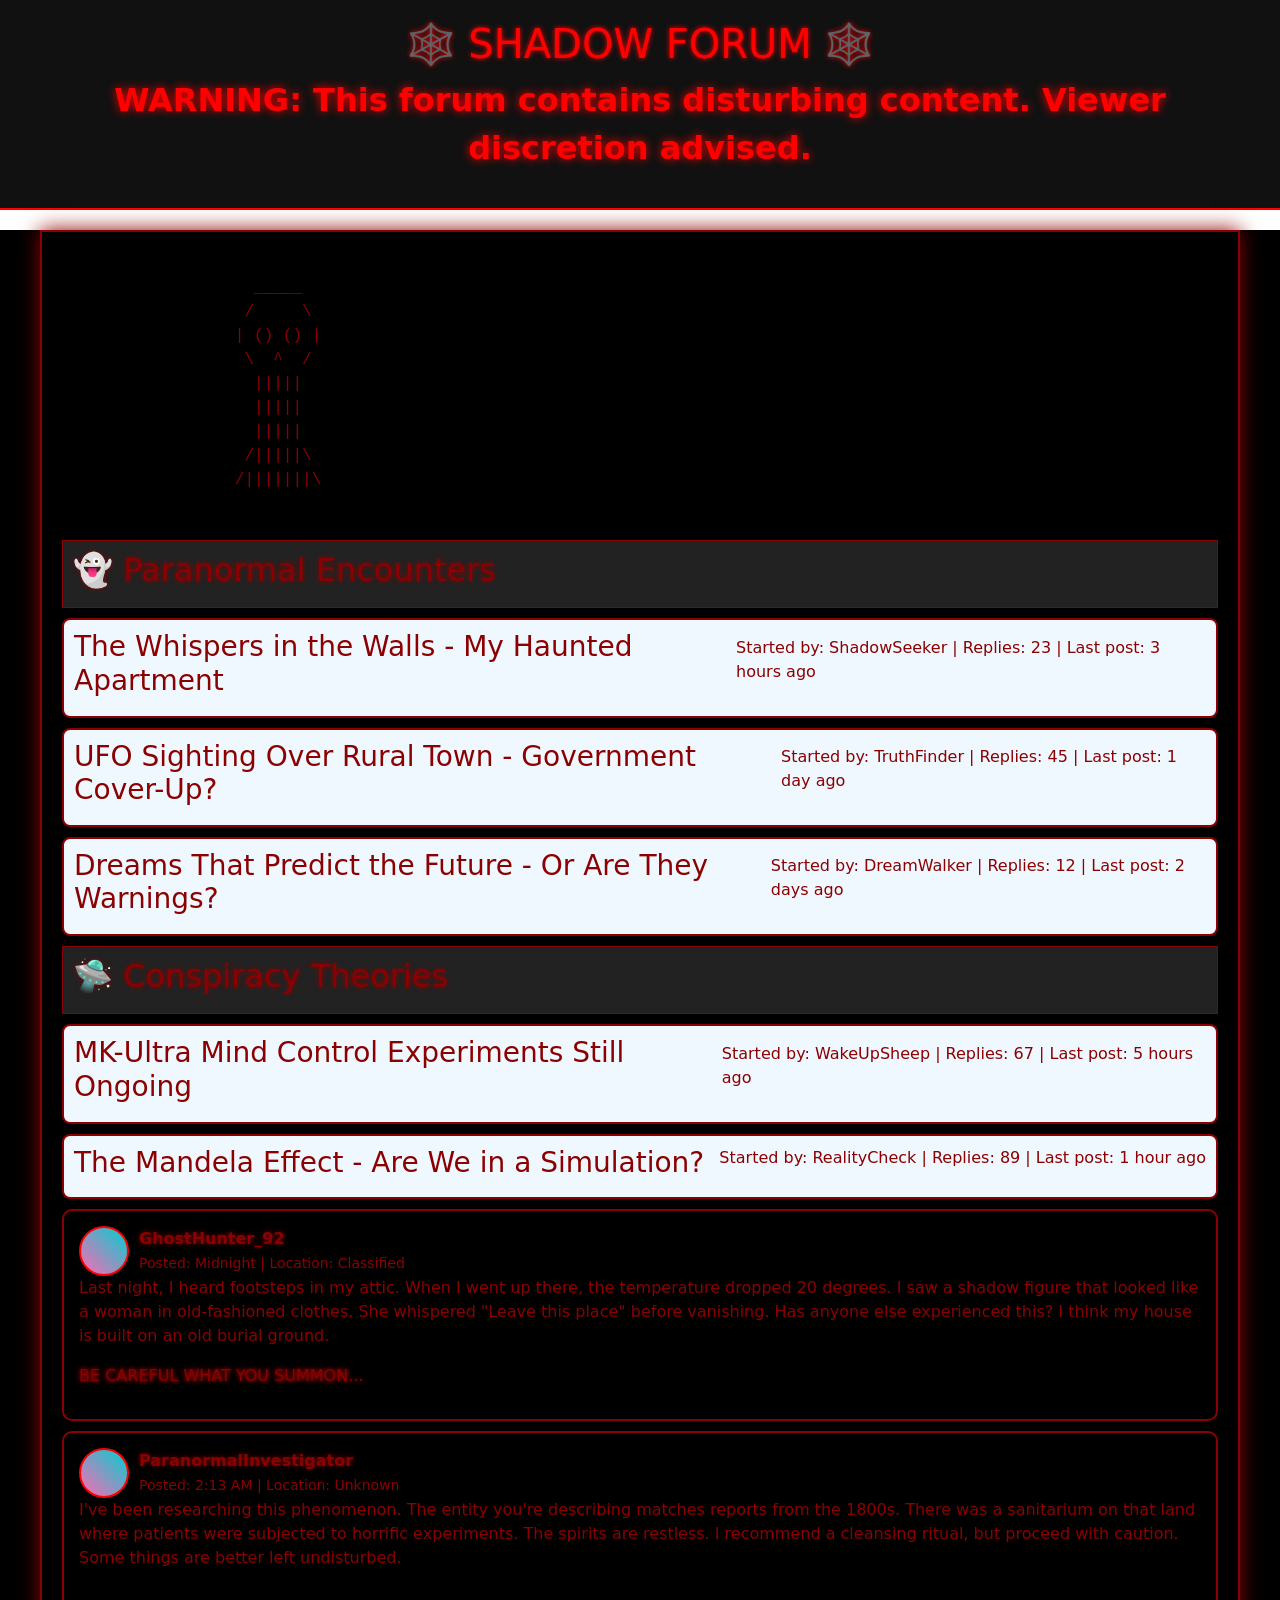
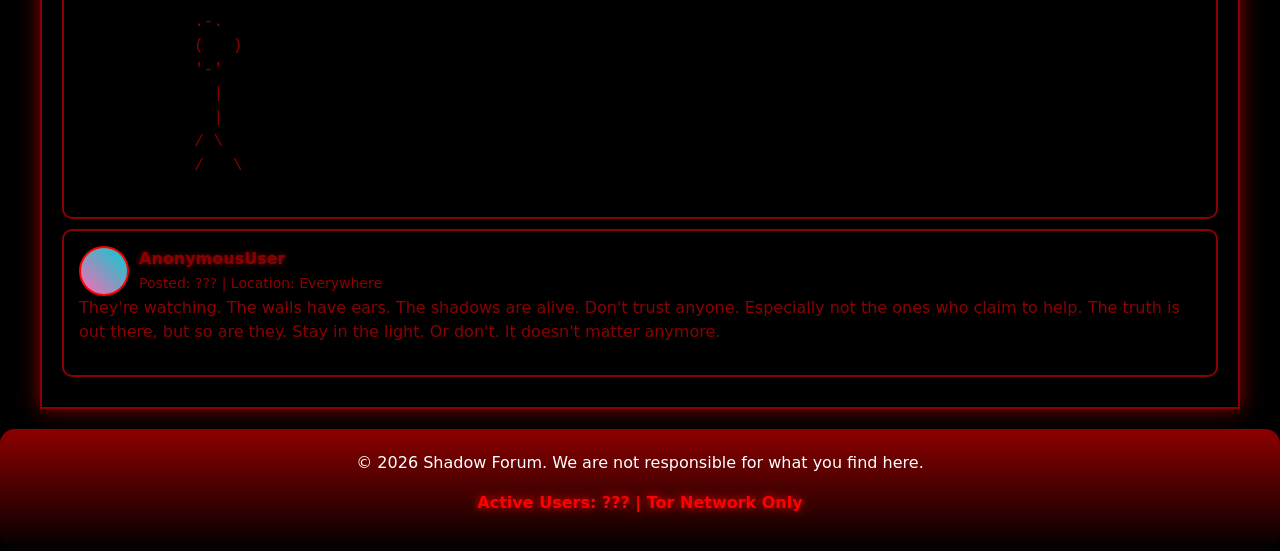
==== index.html @ 94c5f19f "Base" ====
<!doctype html>
<html lang="en">
  <head>
    <meta charset="utf-8">
    <meta name="viewport" content="width=device-width, initial-scale=1">
    <title>Shadow Forum - Where the Truth Hides</title>
    <link rel="stylesheet" href="css/styles.css">
    <link href="https://cdn.jsdelivr.net/npm/bootstrap@5.3.8/dist/css/bootstrap.min.css" rel="stylesheet" integrity="sha384-sRIl4kxILFvY47J16cr9ZwB07vP4J8+LH7qKQnuqkuIAvNWLzeN8tE5YBujZqJLB" crossorigin="anonymous">
  </head>
<body>
    <div class="header">
      <h1 class="red-glow">🕸️ SHADOW FORUM 🕸️</h1>
      <p class="warning">WARNING: This forum contains disturbing content. Viewer discretion advised.</p>
    </div>

    <div id="main">
    <div class="forum-container dark-theme">
      <div class="ascii-art">
                    _____
                   /     \
                  | () () |
                   \  ^  /
                    |||||
                    |||||
                    |||||
                   /|||||\
                  /|||||||\

      </div>

      <div class="category">
        <h2>👻 Paranormal Encounters</h2>
      </div>

      <div class="thread">
        <h3>The Whispers in the Walls - My Haunted Apartment</h3>
        <p>Started by: ShadowSeeker | Replies: 23 | Last post: 3 hours ago</p>
      </div>

      <div class="thread">
        <h3>UFO Sighting Over Rural Town - Government Cover-Up?</h3>
        <p>Started by: TruthFinder | Replies: 45 | Last post: 1 day ago</p>
      </div>

      <div class="thread">
        <h3>Dreams That Predict the Future - Or Are They Warnings?</h3>
        <p>Started by: DreamWalker | Replies: 12 | Last post: 2 days ago</p>
      </div>

      <div class="category">
        <h2>🛸 Conspiracy Theories</h2>
      </div>

      <div class="thread">
        <h3>MK-Ultra Mind Control Experiments Still Ongoing</h3>
        <p>Started by: WakeUpSheep | Replies: 67 | Last post: 5 hours ago</p>
      </div>

      <div class="thread">
        <h3>The Mandela Effect - Are We in a Simulation?</h3>
        <p>Started by: RealityCheck | Replies: 89 | Last post: 1 hour ago</p>
      </div>

      <!-- Sample Paranormal Post -->
      <div class="post">
        <div style="display: flex; align-items: center;">
          <div class="avatar"></div>
          <div>
            <strong class="glow">GhostHunter_92</strong><br>
            <small>Posted: Midnight | Location: Classified</small>
          </div>
        </div>
        <p>Last night, I heard footsteps in my attic. When I went up there, the temperature dropped 20 degrees. I saw a shadow figure that looked like a woman in old-fashioned clothes. She whispered "Leave this place" before vanishing. Has anyone else experienced this? I think my house is built on an old burial ground.</p>
        <p class="red-glow">BE CAREFUL WHAT YOU SUMMON...</p>
      </div>

      <div class="post">
        <div style="display: flex; align-items: center;">
          <div class="avatar"></div>
          <div>
            <strong class="glow">ParanormalInvestigator</strong><br>
            <small>Posted: 2:13 AM | Location: Unknown</small>
          </div>
        </div>
        <p>I've been researching this phenomenon. The entity you're describing matches reports from the 1800s. There was a sanitarium on that land where patients were subjected to horrific experiments. The spirits are restless. I recommend a cleansing ritual, but proceed with caution. Some things are better left undisturbed.</p>
        <div class="ascii-art">
            .-.
            (   )
            '-'
              |
              |
            / \
            /   \
        </div>
      </div>

      <div class="post">
        <div style="display: flex; align-items: center;">
          <div class="avatar"></div>
          <div>
            <strong class="glow">AnonymousUser</strong><br>
            <small>Posted: ??? | Location: Everywhere</small>
          </div>
        </div>
        <p>They're watching. The walls have ears. The shadows are alive. Don't trust anyone. Especially not the ones who claim to help. The truth is out there, but so are they. Stay in the light. Or don't. It doesn't matter anymore.</p>
      </div>
    </div>

    <div class="footer">
      <p>© 2026 Shadow Forum. We are not responsible for what you find here.</p>
      <p class="warning">Active Users: ??? | Tor Network Only</p>
    </div>
    </div>








    
    <script src="https://cdn.jsdelivr.net/npm/bootstrap@5.3.8/dist/js/bootstrap.bundle.min.js" integrity="sha384-FKyoEForCGlyvwx9Hj09JcYn3nv7wiPVlz7YYwJrWVcXK/BmnVDxM+D2scQbITxI" crossorigin="anonymous"></script>
    <script src="https://cdn.jsdelivr.net/npm/@popperjs/core@2.11.8/dist/umd/popper.min.js" integrity="sha384-I7E8VVD/ismYTF4hNIPjVp/Zjvgyol6VFvRkX/vR+Vc4jQkC+hVqc2pM8ODewa9r" crossorigin="anonymous"></script>
    <script src="https://cdn.jsdelivr.net/npm/bootstrap@5.3.8/dist/js/bootstrap.min.js" integrity="sha384-G/EV+4j2dNv+tEPo3++6LCgdCROaejBqfUeNjuKAiuXbjrxilcCdDz6ZAVfHWe1Y" crossorigin="anonymous"></script>
  </body>
</html>
---- css/styles.css ----
.darkRedGradient {
    background: linear-gradient(to top, #8B0000 0%, #DC143C 100%);
}

/* Dark Web Paranormal Styles */
body {
    font-family: 'Courier New', monospace;
    background: #000;
    color: #8B0000;
    margin: 0;
    padding: 0;
    line-height: 1.5;
}

.header {
    background: #111;
    color: #ff0000;
    text-align: center;
    padding: 20px;
    font-size: 2em;
    text-shadow: 0 0 10px #ff0000;
    border-bottom: 2px solid #ff0000;
}


#main {
    background: #000000;;
}

.forum-container {
    max-width: 1200px;
    margin: 20px auto;
    background: #000000;
    border: 2px solid #8B0000;
    padding: 20px;
    box-shadow: 0 0 20px #8B0000;
}

.category {
    background: #222;
    color: #8B0000;
    padding: 10px;
    margin-bottom: 10px;
    border: 1px solid #8B0000;
    text-shadow: 0 0 5px #8B0000;
}

.thread {
    background: #000;
    border: 1px solid #8B0000;
    margin-bottom: 10px;
    padding: 10px;
    color: #8B0000;
}

.thread:hover {
    background: #111;
    box-shadow: 0 0 10px #8B0000;
}

.post {
    background: #000;
    border: 1px solid #ff0000;
    margin-bottom: 10px;
    padding: 15px;
    color: #8B0000;
}

.avatar {
    width: 50px;
    height: 50px;
    background: #333;
    border: 2px solid #ff0000;
    margin-right: 10px;
}

.glow {
    text-shadow: 0 0 5px #8B0000;
}

.red-glow {
    text-shadow: 0 0 5px #ff0000;
}

.footer {
    text-align: center;
    padding: 20px;
    background: #111;
    color: #8B0000;
    margin-top: 20px;
    border-top: 2px solid #8B0000;
}

.warning {
    color: #ff0000;
    font-weight: bold;
    text-shadow: 0 0 10px #ff0000;
}

.ascii-art {
    font-family: monospace;
    white-space: pre;
    color: #8B0000;
}

.thread {
    background: #f0f8ff;
    border: 2px solid #8B0000;
    margin-bottom: 10px;
    padding: 10px;
    border-radius: 8px;
    display: flex;
    justify-content: space-between;
    align-items: center;
}

.thread:hover {
    background: #e6e6fa;
    transform: scale(1.02);
    transition: all 0.3s;
}

.post {
    background: #000;
    border: 2px solid #8B0000;
    margin-bottom: 10px;
    padding: 15px;
    border-radius: 10px;
}

.avatar {
    width: 50px;
    height: 50px;
    background: linear-gradient(45deg, #ff69b4, #00ced1);
    border-radius: 50%;
    margin-right: 10px;
}

.blink {
    animation: blink 1s infinite;
}

@keyframes blink {
    0%, 50% { opacity: 1; }
    51%, 100% { opacity: 0; }
}

.neon-text {
    color: #8B0000;
    text-shadow: 0 0 5px #8B0000, 0 0 10px #8B0000, 0 0 15px #8B0000;
}

.footer {
    text-align: center;
    padding: 20px;
    background: linear-gradient(to top, #000000, #8B0000);
    color: #fff;
    margin-top: 20px;
    border-radius: 15px;
}
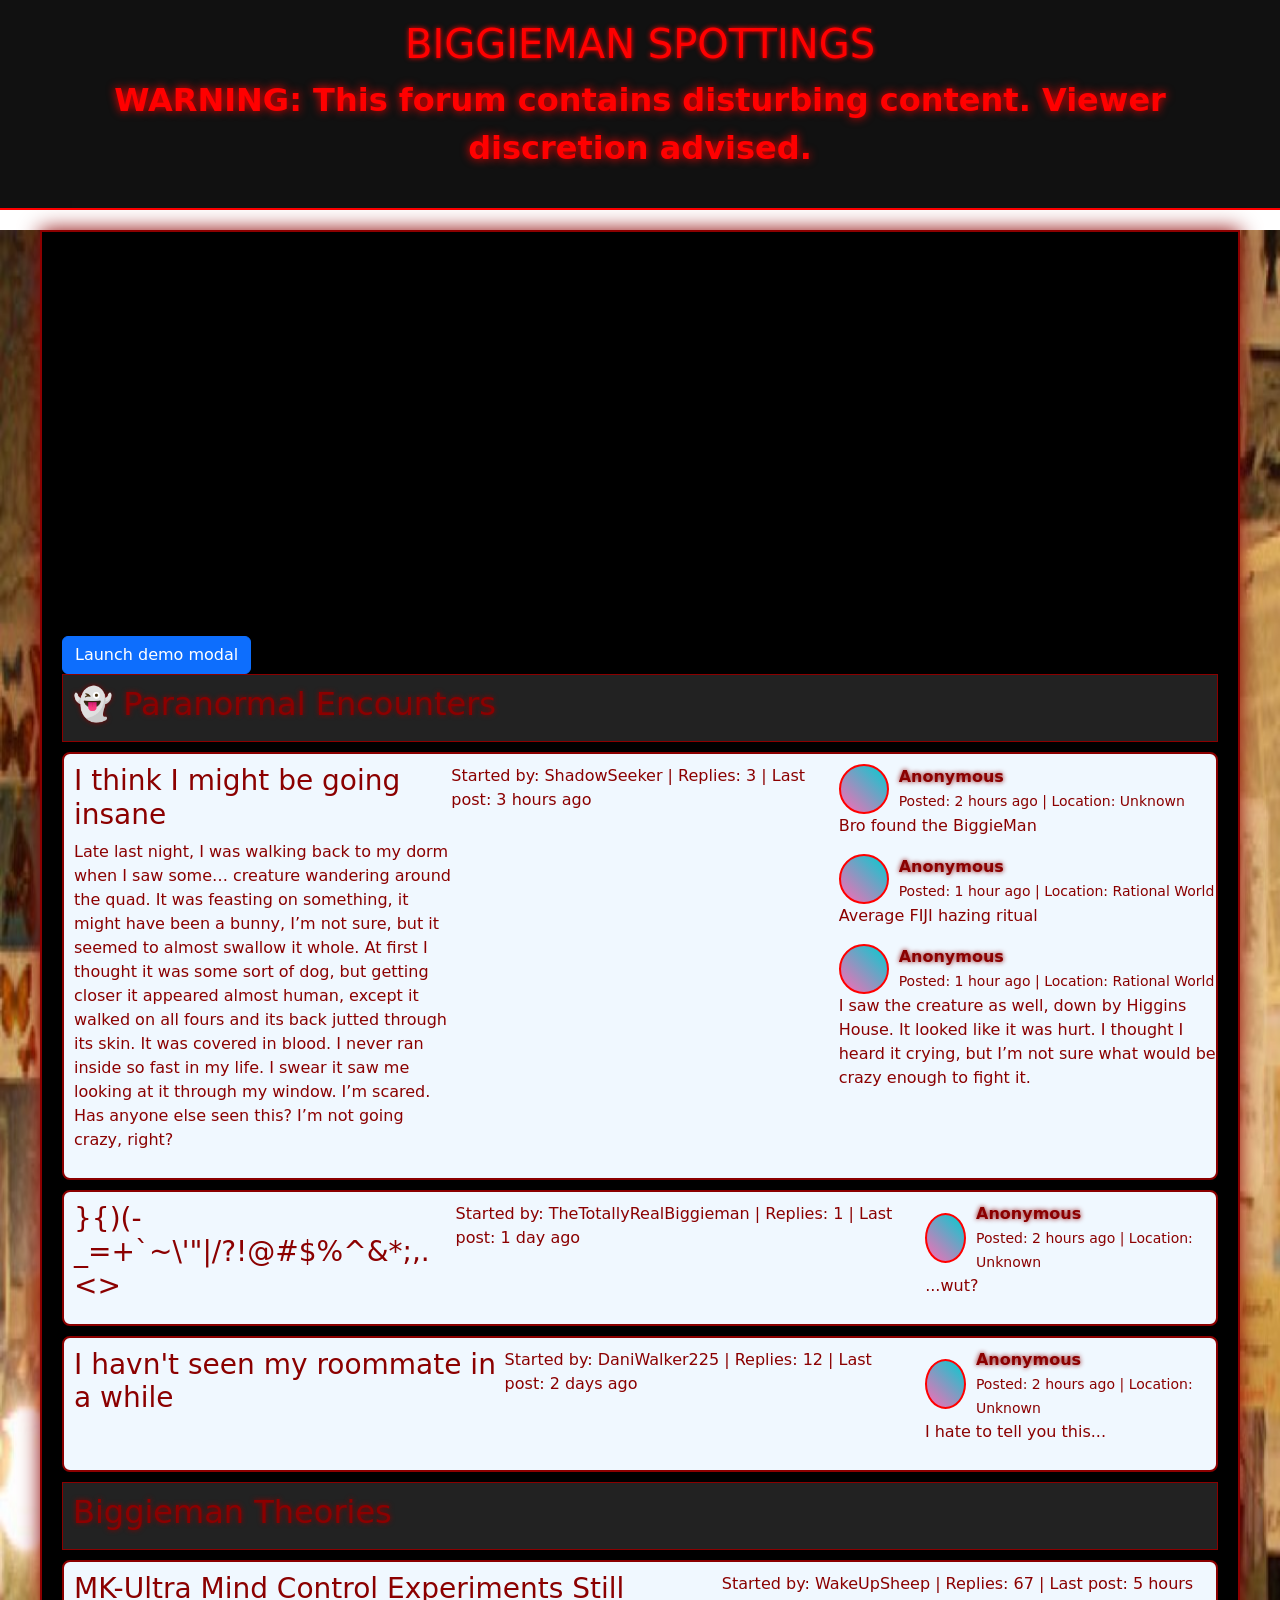
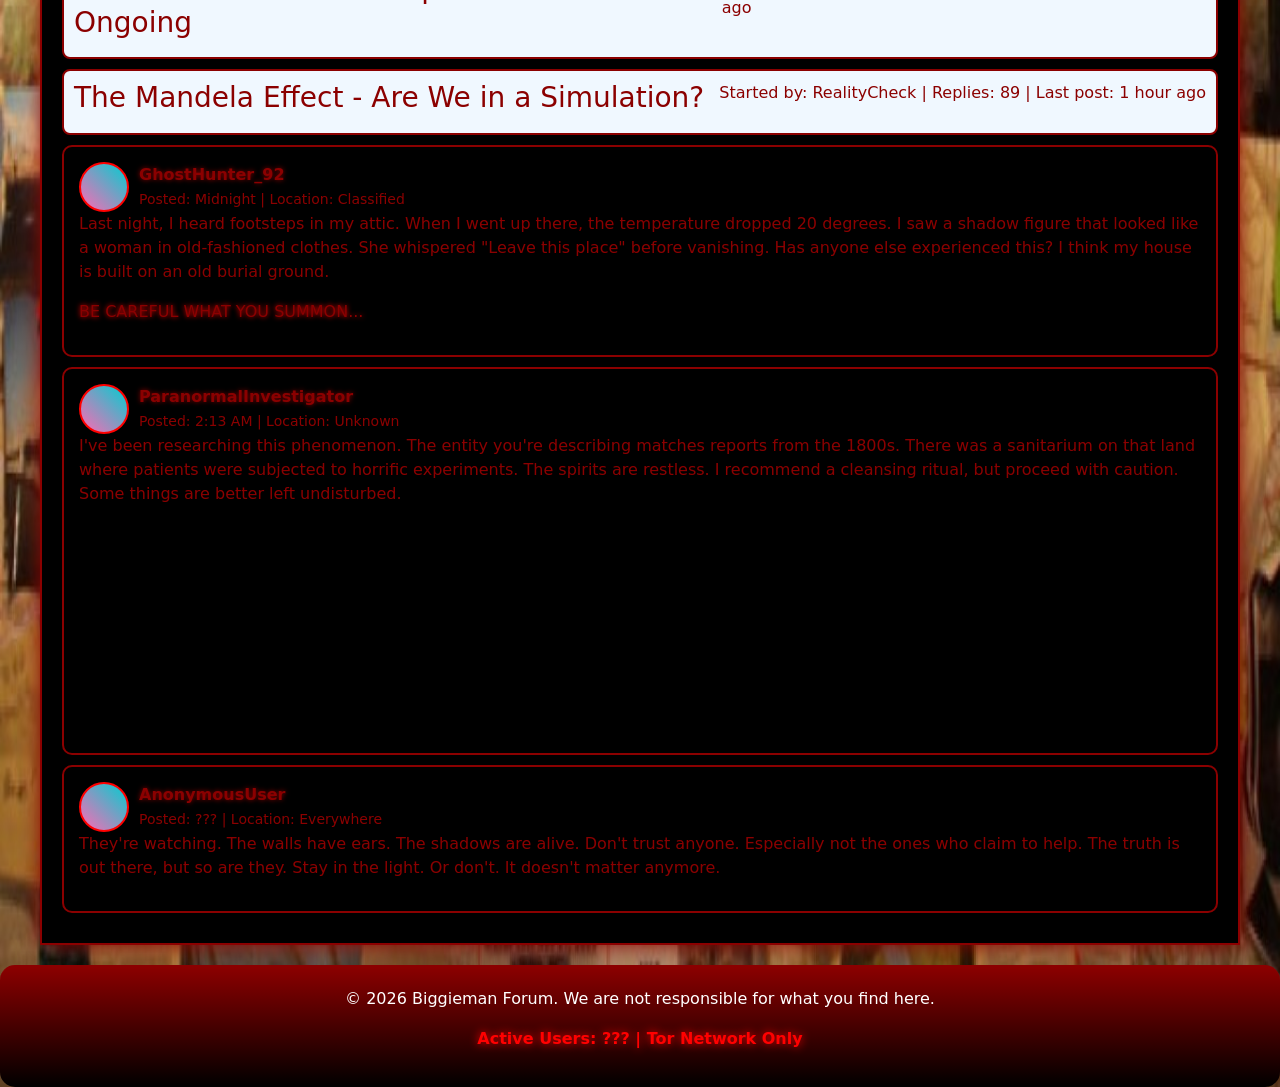
==== commit 43278eee: "Day 2" ====
--- a/index.html
+++ b/index.html
@@ -9,110 +9,202 @@
   </head>
 <body>
     <div class="header">
-      <h1 class="red-glow">🕸️ SHADOW FORUM 🕸️</h1>
+      <h1 class="red-glow">BIGGIEMAN SPOTTINGS</h1>
       <p class="warning">WARNING: This forum contains disturbing content. Viewer discretion advised.</p>
     </div>
 
     <div id="main">
-    <div class="forum-container dark-theme">
-      <div class="ascii-art">
-                    _____
-                   /     \
-                  | () () |
-                   \  ^  /
-                    |||||
-                    |||||
-                    |||||
-                   /|||||\
-                  /|||||||\
-
+      <div class="forum-container dark-theme">
+        <div class="ascii-art">
+                                              _
+                                   .-.  .--''` )
+                                _ |  |/`   .-'`
+                               ( `\      /`
+                               _)   _.  -'._
+                             /`  .'     .-.-;
+                             `).'      /  \  \
+                            (`,        \_o/_o/__
+                             /           .-''`  ``'-.
+                             {         /` ,___.--''`
+                             {   ;     '-. \ \
+                             {   |'-....-`'.\_\
+                              \   \          `"`
+
+        </div>
+
+        <button type="button" class="btn btn-primary" data-bs-toggle="modal" data-bs-target="#exampleModal">
+          Launch demo modal
+        </button>
+
+        <div class="category">
+          <h2>👻 Paranormal Encounters</h2>
+        </div>
+
+        <div class="thread">
+          <div class="col-4">
+            <h3>I think I might be going insane</h3>
+            <p> Late last night, I was walking back to my dorm when I saw some… creature wandering around the quad. It was feasting on something, it might have been a bunny, I’m not sure, but it seemed to almost swallow it whole. At first I thought it was some sort of dog, but getting closer it appeared almost human, except it walked on all fours and its back jutted through its skin. It was covered in blood. I never ran inside so fast in my life. I swear it saw me looking at it through my window. I’m scared. Has anyone else seen this? I’m not going crazy, right?</p>
+          </div>
+          
+          <div class="col-4 ">
+            <p>Started by: ShadowSeeker | Replies: 3 | Last post: 3 hours ago</p>
+          </div>
+
+          <div class="replies col-4">
+            <div class="reply">
+              <div style="display: flex; align-items: center;">
+                <div class="avatar"></div>
+                <div>
+                  <strong class="glow">Anonymous</strong><br>
+                  <small>Posted: 2 hours ago | Location: Unknown</small>
+                </div>
+              </div>
+              <p>Bro found the BiggieMan</p>
+            </div>
+
+            <div class="reply">
+              <div style="display: flex; align-items: center;">
+                <div class="avatar"></div>
+                <div>
+                  <strong class="glow">Anonymous</strong><br>
+                  <small>Posted: 1 hour ago | Location: Rational World</small>
+                </div>
+              </div>
+              <p>Average FIJI hazing ritual</p>
+            </div>
+            <div class="reply">
+              <div style="display: flex; align-items: center;">
+                <div class="avatar"></div>
+                <div>
+                  <strong class="glow">Anonymous</strong><br>
+                  <small>Posted: 1 hour ago | Location: Rational World</small>
+                </div>
+              </div>
+              <p>I saw the creature as well, down by Higgins House. It looked like it was hurt. I thought I heard it crying, but I’m not sure what would be crazy enough to fight it.</p>
+            </div>
+          </div>
+          </div>
+
+
+
+        <div class="thread">
+          <h3>}{)(-_=+`~\'"|/?!@#$%^&*;,.<></h3>
+          <p>Started by: TheTotallyRealBiggieman | Replies: 1 | Last post: 1 day ago</p>
+
+          <div class="replies">
+            <div class="reply">
+              <div style="display: flex; align-items: center;">
+                <div class="avatar"></div>
+                <div>
+                  <strong class="glow">Anonymous</strong><br>
+                  <small>Posted: 2 hours ago | Location: Unknown</small>
+                </div>
+              </div>
+              <p>...wut?</p>
+            </div>
+          </div>
+        </div>
+
+        <div class="thread">
+          <h3>I havn't seen my roommate in a while</h3>
+          <p>Started by: DaniWalker225 | Replies: 12 | Last post: 2 days ago</p>
+
+          <div class="replies">
+            <div class="reply">
+              <div style="display: flex; align-items: center;">
+                <div class="avatar"></div>
+                <div>
+                  <strong class="glow">Anonymous</strong><br>
+                  <small>Posted: 2 hours ago | Location: Unknown</small>
+                </div>
+              </div>
+              <p>I hate to tell you this...</p>
+            </div>
+          </div>
+        </div>
+
+        <div class="category">
+          <h2>Biggieman Theories</h2>
+        </div>
+
+        <div class="thread">
+          <h3>MK-Ultra Mind Control Experiments Still Ongoing</h3>
+          <p>Started by: WakeUpSheep | Replies: 67 | Last post: 5 hours ago</p>
+        </div>
+
+        <div class="thread">
+          <h3>The Mandela Effect - Are We in a Simulation?</h3>
+          <p>Started by: RealityCheck | Replies: 89 | Last post: 1 hour ago</p>
+        </div>
+
+        <!-- Sample Paranormal Post -->
+        <div class="post">
+          <div style="display: flex; align-items: center;">
+            <div class="avatar"></div>
+            <div>
+              <strong class="glow">GhostHunter_92</strong><br>
+              <small>Posted: Midnight | Location: Classified</small>
+            </div>
+          </div>
+          <p>Last night, I heard footsteps in my attic. When I went up there, the temperature dropped 20 degrees. I saw a shadow figure that looked like a woman in old-fashioned clothes. She whispered "Leave this place" before vanishing. Has anyone else experienced this? I think my house is built on an old burial ground.</p>
+          <p class="red-glow">BE CAREFUL WHAT YOU SUMMON...</p>
+        </div>
+
+        <div class="post">
+          <div style="display: flex; align-items: center;">
+            <div class="avatar"></div>
+            <div>
+              <strong class="glow">ParanormalInvestigator</strong><br>
+              <small>Posted: 2:13 AM | Location: Unknown</small>
+            </div>
+          </div>
+          <p>I've been researching this phenomenon. The entity you're describing matches reports from the 1800s. There was a sanitarium on that land where patients were subjected to horrific experiments. The spirits are restless. I recommend a cleansing ritual, but proceed with caution. Some things are better left undisturbed.</p>
+          <div class="ascii-art">
+               .-.
+              (   )
+               '-'
+                |
+                |
+               / \
+              /   \
+          </div>
+        </div>
+
+        <div class="post">
+          <div style="display: flex; align-items: center;">
+            <div class="avatar"></div>
+            <div>
+              <strong class="glow">AnonymousUser</strong><br>
+              <small>Posted: ??? | Location: Everywhere</small>
+            </div>
+          </div>
+          <p>They're watching. The walls have ears. The shadows are alive. Don't trust anyone. Especially not the ones who claim to help. The truth is out there, but so are they. Stay in the light. Or don't. It doesn't matter anymore.</p>
+        </div>
       </div>
 
-      <div class="category">
-        <h2>👻 Paranormal Encounters</h2>
-      </div>
-
-      <div class="thread">
-        <h3>The Whispers in the Walls - My Haunted Apartment</h3>
-        <p>Started by: ShadowSeeker | Replies: 23 | Last post: 3 hours ago</p>
-      </div>
-
-      <div class="thread">
-        <h3>UFO Sighting Over Rural Town - Government Cover-Up?</h3>
-        <p>Started by: TruthFinder | Replies: 45 | Last post: 1 day ago</p>
-      </div>
-
-      <div class="thread">
-        <h3>Dreams That Predict the Future - Or Are They Warnings?</h3>
-        <p>Started by: DreamWalker | Replies: 12 | Last post: 2 days ago</p>
-      </div>
-
-      <div class="category">
-        <h2>🛸 Conspiracy Theories</h2>
-      </div>
-
-      <div class="thread">
-        <h3>MK-Ultra Mind Control Experiments Still Ongoing</h3>
-        <p>Started by: WakeUpSheep | Replies: 67 | Last post: 5 hours ago</p>
-      </div>
-
-      <div class="thread">
-        <h3>The Mandela Effect - Are We in a Simulation?</h3>
-        <p>Started by: RealityCheck | Replies: 89 | Last post: 1 hour ago</p>
-      </div>
-
-      <!-- Sample Paranormal Post -->
-      <div class="post">
-        <div style="display: flex; align-items: center;">
-          <div class="avatar"></div>
-          <div>
-            <strong class="glow">GhostHunter_92</strong><br>
-            <small>Posted: Midnight | Location: Classified</small>
-          </div>
-        </div>
-        <p>Last night, I heard footsteps in my attic. When I went up there, the temperature dropped 20 degrees. I saw a shadow figure that looked like a woman in old-fashioned clothes. She whispered "Leave this place" before vanishing. Has anyone else experienced this? I think my house is built on an old burial ground.</p>
-        <p class="red-glow">BE CAREFUL WHAT YOU SUMMON...</p>
-      </div>
-
-      <div class="post">
-        <div style="display: flex; align-items: center;">
-          <div class="avatar"></div>
-          <div>
-            <strong class="glow">ParanormalInvestigator</strong><br>
-            <small>Posted: 2:13 AM | Location: Unknown</small>
-          </div>
-        </div>
-        <p>I've been researching this phenomenon. The entity you're describing matches reports from the 1800s. There was a sanitarium on that land where patients were subjected to horrific experiments. The spirits are restless. I recommend a cleansing ritual, but proceed with caution. Some things are better left undisturbed.</p>
-        <div class="ascii-art">
-            .-.
-            (   )
-            '-'
-              |
-              |
-            / \
-            /   \
-        </div>
-      </div>
-
-      <div class="post">
-        <div style="display: flex; align-items: center;">
-          <div class="avatar"></div>
-          <div>
-            <strong class="glow">AnonymousUser</strong><br>
-            <small>Posted: ??? | Location: Everywhere</small>
-          </div>
-        </div>
-        <p>They're watching. The walls have ears. The shadows are alive. Don't trust anyone. Especially not the ones who claim to help. The truth is out there, but so are they. Stay in the light. Or don't. It doesn't matter anymore.</p>
+      <div class="footer">
+        <p>© 2026 Biggieman Forum. We are not responsible for what you find here.</p>
+        <p class="warning">Active Users: ??? | Tor Network Only</p>
       </div>
     </div>
 
-    <div class="footer">
-      <p>© 2026 Shadow Forum. We are not responsible for what you find here.</p>
-      <p class="warning">Active Users: ??? | Tor Network Only</p>
+    <div class="modal fade" id="exampleModal" tabindex="-1" aria-labelledby="exampleModalLabel" aria-hidden="true">
+      <div class="modal-dialog">
+        <div class="modal-content">
+          <div class="modal-header">
+            <h1 class="modal-title fs-5" id="exampleModalLabel">Modal title</h1>
+            <button type="button" class="btn-close" data-bs-dismiss="modal" aria-label="Close"></button>
+          </div>
+          <div class="modal-body">
+            ...
+          </div>
+          <div class="modal-footer">
+            <button type="button" class="btn btn-secondary" data-bs-dismiss="modal">Close</button>
+            <button type="button" class="btn btn-primary">Save changes</button>
+          </div>
+        </div>
+      </div>
     </div>
-    </div>
-
-
 
 
 
@@ -123,5 +215,6 @@
     <script src="https://cdn.jsdelivr.net/npm/bootstrap@5.3.8/dist/js/bootstrap.bundle.min.js" integrity="sha384-FKyoEForCGlyvwx9Hj09JcYn3nv7wiPVlz7YYwJrWVcXK/BmnVDxM+D2scQbITxI" crossorigin="anonymous"></script>
     <script src="https://cdn.jsdelivr.net/npm/@popperjs/core@2.11.8/dist/umd/popper.min.js" integrity="sha384-I7E8VVD/ismYTF4hNIPjVp/Zjvgyol6VFvRkX/vR+Vc4jQkC+hVqc2pM8ODewa9r" crossorigin="anonymous"></script>
     <script src="https://cdn.jsdelivr.net/npm/bootstrap@5.3.8/dist/js/bootstrap.min.js" integrity="sha384-G/EV+4j2dNv+tEPo3++6LCgdCROaejBqfUeNjuKAiuXbjrxilcCdDz6ZAVfHWe1Y" crossorigin="anonymous"></script>
+    <script src="index.js"></script>
   </body>
 </html>
--- a/css/styles.css
+++ b/css/styles.css
@@ -24,7 +24,9 @@
 
 
 #main {
-    background: #000000;;
+    background-image: url("../img/Conspiracy-board.jpeg");
+    background-repeat: no-repeat;
+    background-size: 100% 100%;
 }
 
 .forum-container {
@@ -56,6 +58,10 @@
 .thread:hover {
     background: #111;
     box-shadow: 0 0 10px #8B0000;
+}
+
+.replies{
+    margin-left: 10px;
 }
 
 .post {
@@ -100,7 +106,7 @@
 .ascii-art {
     font-family: monospace;
     white-space: pre;
-    color: #8B0000;
+    color: #000;
 }
 
 .thread {
@@ -109,9 +115,10 @@
     margin-bottom: 10px;
     padding: 10px;
     border-radius: 8px;
+    top: 50px;
     display: flex;
     justify-content: space-between;
-    align-items: center;
+    align-items: top;
 }
 
 .thread:hover {
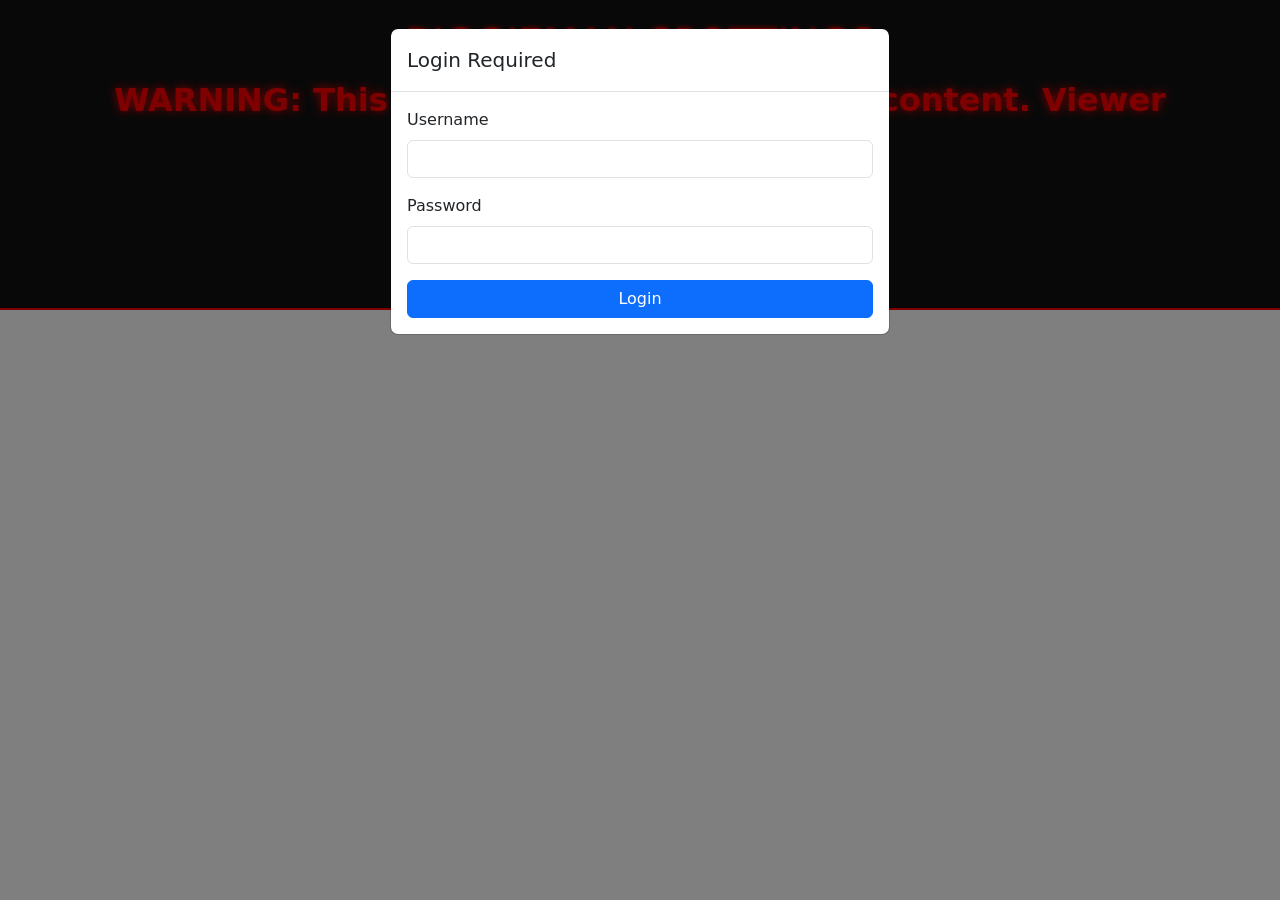
==== commit 3a5ab436: "Added the form link" ====
--- a/index.html
+++ b/index.html
@@ -3,14 +3,16 @@
   <head>
     <meta charset="utf-8">
     <meta name="viewport" content="width=device-width, initial-scale=1">
-    <title>Shadow Forum - Where the Truth Hides</title>
-    <link rel="stylesheet" href="css/styles.css">
+    <title>Biggieman Forum - Where the Truth Hides</title>
+     <link rel="icon" type="image/x-icon" href="Logo.png">
+    <link rel="stylesheet" href="styles.css">
     <link href="https://cdn.jsdelivr.net/npm/bootstrap@5.3.8/dist/css/bootstrap.min.css" rel="stylesheet" integrity="sha384-sRIl4kxILFvY47J16cr9ZwB07vP4J8+LH7qKQnuqkuIAvNWLzeN8tE5YBujZqJLB" crossorigin="anonymous">
   </head>
 <body>
     <div class="header">
       <h1 class="red-glow">BIGGIEMAN SPOTTINGS</h1>
       <p class="warning">WARNING: This forum contains disturbing content. Viewer discretion advised.</p>
+      <img src="Logo.png" alt="ARG Logo" width="100" height="100">
     </div>
 
     <div id="main">
@@ -32,109 +34,175 @@
 
         </div>
 
-        <button type="button" class="btn btn-primary" data-bs-toggle="modal" data-bs-target="#exampleModal">
-          Launch demo modal
-        </button>
-
         <div class="category">
-          <h2>👻 Paranormal Encounters</h2>
-        </div>
+          <h2>Encounters</h2>
+        </div>
+          
+        
 
         <div class="thread">
           <div class="col-4">
+            <h3>ALERT! MY ROOMMATE WENT MISSING</h3>
+            <p> My name is Danielle, and I am a freshman who currently lives in Morgan. My roommate, Megan Frisbee, has been missing for three days! She hasn’t skipped a single class this school year, and I thought she might have just been gone for the weekend, but it’s Monday and she still isn’t back. I don’t think she’d leave during finals! Please message me if you have seen her, I am so worried. The only thing to their desk was this. <a href="https://docs.google.com/forms/d/e/1FAIpQLSf4RWHp1fFmjy5hdqugDX-fz7urmopvN8d4uB9fTSiiN93rCw/viewform?usp=header">If you want to help me find her, click here</a></p>
+            <img src="chciken-scratch.png" alt="wut">
+          </div>
+          
+          <div class="col-4 ">
+            <p>Started by: DaniWalker225 | Replies: 3 | Last post: 3 hours ago</p>
+          </div>
+
+          <div class="replies col-4">
+            <div class="reply">
+              <div style="display: flex; align-items: center;">
+                <div class="avatar"></div>
+                <div>
+                  <strong class="glow">Anonymous</strong><br>
+                  <small>Posted: 2 hours ago | Location: Unknown</small>
+                </div>
+              </div>
+              <p>Try putting out some posters</p>
+            </div>
+
+            <div class="reply">
+              <div style="display: flex; align-items: center;">
+                <div class="avatar"></div>
+                <div>
+                  <strong class="glow">Anonymous</strong><br>
+                  <small>Posted: 1 hour ago | Location: Rational World</small>
+                </div>
+              </div>
+              <p>Good luck findin em bro</p>
+            </div>
+
+            <div class="reply">
+              <div style="display: flex; align-items: center;">
+                <div class="avatar"></div>
+                <div>
+                  <strong class="glow">Anonymous</strong><br>
+                  <small>Posted: 1 hour ago | Location: Rational World</small>
+                </div>
+              </div>
+              <p>[This post was removed by modertors for <strong>"bullying of a certain fraternity"</strong>]</p>
+            </div>
+          </div>
+          </div>
+
+
+
+          <div class="thread">
+          <div class="col-4">
+            <h3>Anyone interested in playing tennis on Thursday?</h3>
+            <img src="Sadboi.png" alt="Sadge">
+          </div>
+          
+          <div class="col-4 ">
+            <p>Started by: Anonymous | Replies: 2 | Last post: 7 hours ago</p>
+          </div>
+
+          <div class="replies col-4">
+            <div class="reply">
+              <div style="display: flex; align-items: center;">
+                <div class="avatar"></div>
+                <div>
+                  <strong class="glow">Anonymous</strong><br>
+                  <small>Posted: 2 hours ago | Location: Unknown</small>
+                </div>
+              </div>
+              <p>Man, I got to study for finals. I wish I had time to play bro</p>
+            </div>
+
+            <div class="reply">
+              <div style="display: flex; align-items: center;">
+                <div class="avatar"></div>
+                <div>
+                  <strong class="glow">Anonymous</strong><br>
+                  <small>Posted: 1 hour ago | Location: Rational World</small>
+                </div>
+              </div>
+              <p>What? People still play tennis???</p>
+            </div>
+
+            
+          </div>
+          </div>
+
+
+          <div class="thread">
+          <div class="col-4">
+            <h3>Does anyone have any tips on how to bear through ID-2050?</h3>
+          </div>
+          
+          <div class="col-4 ">
+            <p>Started by: Anonymous | Replies: 2 | Last post: 7 hours ago</p>
+          </div>
+
+          <div class="replies col-4">
+            <div class="reply">
+              <div style="display: flex; align-items: center;">
+                <div class="avatar"></div>
+                <div>
+                  <strong class="glow">Anonymous</strong><br>
+                  <small>Posted: 2 hours ago | Location: Unknown</small>
+                </div>
+              </div>
+              <img src="Monstertm.png" alt="ARG Logo" width="200" height="300">
+            </div>
+
+            <div class="reply">
+              <div style="display: flex; align-items: center;">
+                <div class="avatar"></div>
+                <div>
+                  <strong class="glow">Anonymous</strong><br>
+                  <small>Posted: 1 hour ago | Location: Rational World</small>
+                </div>
+              </div>
+              <p>Don’t take it. Easy.</p>
+            </div>
+
+            
+          </div>
+          </div>
+
+          <div class="thread">
+          <div class="col-4">
             <h3>I think I might be going insane</h3>
-            <p> Late last night, I was walking back to my dorm when I saw some… creature wandering around the quad. It was feasting on something, it might have been a bunny, I’m not sure, but it seemed to almost swallow it whole. At first I thought it was some sort of dog, but getting closer it appeared almost human, except it walked on all fours and its back jutted through its skin. It was covered in blood. I never ran inside so fast in my life. I swear it saw me looking at it through my window. I’m scared. Has anyone else seen this? I’m not going crazy, right?</p>
-          </div>
-          
-          <div class="col-4 ">
-            <p>Started by: ShadowSeeker | Replies: 3 | Last post: 3 hours ago</p>
-          </div>
-
-          <div class="replies col-4">
-            <div class="reply">
-              <div style="display: flex; align-items: center;">
-                <div class="avatar"></div>
-                <div>
-                  <strong class="glow">Anonymous</strong><br>
-                  <small>Posted: 2 hours ago | Location: Unknown</small>
-                </div>
-              </div>
-              <p>Bro found the BiggieMan</p>
-            </div>
-
-            <div class="reply">
-              <div style="display: flex; align-items: center;">
-                <div class="avatar"></div>
-                <div>
-                  <strong class="glow">Anonymous</strong><br>
-                  <small>Posted: 1 hour ago | Location: Rational World</small>
-                </div>
-              </div>
-              <p>Average FIJI hazing ritual</p>
-            </div>
-            <div class="reply">
-              <div style="display: flex; align-items: center;">
-                <div class="avatar"></div>
-                <div>
-                  <strong class="glow">Anonymous</strong><br>
-                  <small>Posted: 1 hour ago | Location: Rational World</small>
-                </div>
-              </div>
-              <p>I saw the creature as well, down by Higgins House. It looked like it was hurt. I thought I heard it crying, but I’m not sure what would be crazy enough to fight it.</p>
-            </div>
-          </div>
-          </div>
-
-
-
-        <div class="thread">
-          <h3>}{)(-_=+`~\'"|/?!@#$%^&*;,.<></h3>
-          <p>Started by: TheTotallyRealBiggieman | Replies: 1 | Last post: 1 day ago</p>
-
-          <div class="replies">
-            <div class="reply">
-              <div style="display: flex; align-items: center;">
-                <div class="avatar"></div>
-                <div>
-                  <strong class="glow">Anonymous</strong><br>
-                  <small>Posted: 2 hours ago | Location: Unknown</small>
-                </div>
-              </div>
-              <p>...wut?</p>
-            </div>
-          </div>
-        </div>
-
-        <div class="thread">
-          <h3>I havn't seen my roommate in a while</h3>
-          <p>Started by: DaniWalker225 | Replies: 12 | Last post: 2 days ago</p>
-
-          <div class="replies">
-            <div class="reply">
-              <div style="display: flex; align-items: center;">
-                <div class="avatar"></div>
-                <div>
-                  <strong class="glow">Anonymous</strong><br>
-                  <small>Posted: 2 hours ago | Location: Unknown</small>
-                </div>
-              </div>
-              <p>I hate to tell you this...</p>
-            </div>
-          </div>
-        </div>
+            <p>Late last night, I was walking back to my dorm when I saw some… creature wandering around the quad. It was feasting on something, it might have been a bunny, I’m not sure, but it seemed to almost swallow it whole. At first I thought it was some sort of dog, but getting closer it appeared almost human, except it walked on all fours and its back jutted through its skin. It was covered in blood. I never ran inside so fast in my life. I swear it saw me looking at it through my window. I’m scared. Has anyone else seen this? I’m not going crazy, right?</p>
+          </div>
+          
+          <div class="col-4 ">
+            <p>Started by: Anonymous | Replies: 2 | Last post: 7 hours ago</p>
+          </div>
+
+          <div class="replies col-4">
+            <div class="reply">
+              <div style="display: flex; align-items: center;">
+                <div class="avatar"></div>
+                <div>
+                  <strong class="glow">Anonymous</strong><br>
+                  <small>Posted: 2 hours ago | Location: Unknown</small>
+                </div>
+              </div>
+              <p> I saw the creature too… It looked like it was hurt. I thought I heard it crying, but I’m not sure what would be crazy enough to fight it.</p>
+            </div>
+
+            <div class="reply">
+              <div style="display: flex; align-items: center;">
+                <div class="avatar"></div>
+                <div>
+                  <strong class="glow">Anonymous</strong><br>
+                  <small>Posted: 1 hour ago | Location: Rational World</small>
+                </div>
+              </div>
+              <p>Bro found the Biggieman eating up all the bunnies on campus</p>
+            </div>
+
+            
+          </div>
+          </div>
+
 
         <div class="category">
           <h2>Biggieman Theories</h2>
-        </div>
-
-        <div class="thread">
-          <h3>MK-Ultra Mind Control Experiments Still Ongoing</h3>
-          <p>Started by: WakeUpSheep | Replies: 67 | Last post: 5 hours ago</p>
-        </div>
-
-        <div class="thread">
-          <h3>The Mandela Effect - Are We in a Simulation?</h3>
-          <p>Started by: RealityCheck | Replies: 89 | Last post: 1 hour ago</p>
         </div>
 
         <!-- Sample Paranormal Post -->
@@ -142,33 +210,14 @@
           <div style="display: flex; align-items: center;">
             <div class="avatar"></div>
             <div>
-              <strong class="glow">GhostHunter_92</strong><br>
+              <strong class="glow"></strong><br>
               <small>Posted: Midnight | Location: Classified</small>
             </div>
           </div>
-          <p>Last night, I heard footsteps in my attic. When I went up there, the temperature dropped 20 degrees. I saw a shadow figure that looked like a woman in old-fashioned clothes. She whispered "Leave this place" before vanishing. Has anyone else experienced this? I think my house is built on an old burial ground.</p>
-          <p class="red-glow">BE CAREFUL WHAT YOU SUMMON...</p>
-        </div>
-
-        <div class="post">
-          <div style="display: flex; align-items: center;">
-            <div class="avatar"></div>
-            <div>
-              <strong class="glow">ParanormalInvestigator</strong><br>
-              <small>Posted: 2:13 AM | Location: Unknown</small>
-            </div>
-          </div>
-          <p>I've been researching this phenomenon. The entity you're describing matches reports from the 1800s. There was a sanitarium on that land where patients were subjected to horrific experiments. The spirits are restless. I recommend a cleansing ritual, but proceed with caution. Some things are better left undisturbed.</p>
-          <div class="ascii-art">
-               .-.
-              (   )
-               '-'
-                |
-                |
-               / \
-              /   \
-          </div>
-        </div>
+          <p>Bro no one uses the forum for Biggie man purpouses</p>
+          <p class="red-glow">Why do I bother?</p>
+        </div>
+
 
         <div class="post">
           <div style="display: flex; align-items: center;">
@@ -178,7 +227,7 @@
               <small>Posted: ??? | Location: Everywhere</small>
             </div>
           </div>
-          <p>They're watching. The walls have ears. The shadows are alive. Don't trust anyone. Especially not the ones who claim to help. The truth is out there, but so are they. Stay in the light. Or don't. It doesn't matter anymore.</p>
+          <p>//This an AUGMENTED REALITY GAME (ARG) for IMGD 1002//</p>
         </div>
       </div>
 
@@ -188,20 +237,34 @@
       </div>
     </div>
 
-    <div class="modal fade" id="exampleModal" tabindex="-1" aria-labelledby="exampleModalLabel" aria-hidden="true">
+    <div class="modal fade" id="loginModal" tabindex="-1" data-bs-backdrop="static" data-bs-keyboard="false">
       <div class="modal-dialog">
         <div class="modal-content">
+          
           <div class="modal-header">
-            <h1 class="modal-title fs-5" id="exampleModalLabel">Modal title</h1>
-            <button type="button" class="btn-close" data-bs-dismiss="modal" aria-label="Close"></button>
-          </div>
+            <h5 class="modal-title">Login Required</h5>
+          </div>
+
           <div class="modal-body">
-            ...
-          </div>
-          <div class="modal-footer">
-            <button type="button" class="btn btn-secondary" data-bs-dismiss="modal">Close</button>
-            <button type="button" class="btn btn-primary">Save changes</button>
-          </div>
+            <form id="loginForm">
+              <div class="mb-3">
+                <label class="form-label">Username</label>
+                <input type="text" class="form-control" id="username" required>
+              </div>
+
+              <div class="mb-3">
+                <label class="form-label">Password</label>
+                <input type="password" class="form-control" id="password" required>
+              </div>
+
+              <div class="text-danger" id="errorMsg" style="display:none;">
+                Incorrect username or password
+              </div>
+
+              <button type="submit" class="btn btn-primary w-100">Login</button>
+            </form>
+          </div>
+
         </div>
       </div>
     </div>
--- a/styles.css
+++ b/styles.css
@@ -0,0 +1,169 @@
+.darkRedGradient {
+    background: linear-gradient(to top, #8B0000 0%, #DC143C 100%);
+}
+
+/* Dark Web Paranormal Styles */
+body {
+    
+    font-family: 'Courier New', monospace;
+    background: #000;
+    color: #8B0000;
+    margin: 0;
+    padding: 0;
+    line-height: 1.5;
+}
+
+.header {
+    background: #111;
+    color: #ff0000;
+    text-align: center;
+    padding: 20px;
+    font-size: 2em;
+    text-shadow: 0 0 10px #ff0000;
+    border-bottom: 2px solid #ff0000;
+}
+
+
+#main {
+    display: none;
+    background-image: url("Conspiracy-board.jpeg");
+    background-repeat: no-repeat;
+    background-size: 100% 100%;
+}
+
+.forum-container {
+    max-width: 1200px;
+    margin: 20px auto;
+    background: #000000;
+    border: 2px solid #8B0000;
+    padding: 20px;
+    box-shadow: 0 0 20px #8B0000;
+}
+
+.category {
+    background: #222;
+    color: #8B0000;
+    padding: 10px;
+    margin-bottom: 10px;
+    border: 1px solid #8B0000;
+    text-shadow: 0 0 5px #8B0000;
+}
+
+.thread {
+    background: #000;
+    border: 1px solid #8B0000;
+    margin-bottom: 10px;
+    padding: 10px;
+    color: #8B0000;
+}
+
+.thread:hover {
+    background: #111;
+    box-shadow: 0 0 10px #8B0000;
+}
+
+.replies{
+    margin-left: 10px;
+}
+
+.post {
+    background: #000;
+    border: 1px solid #ff0000;
+    margin-bottom: 10px;
+    padding: 15px;
+    color: #8B0000;
+}
+
+.avatar {
+    width: 50px;
+    height: 50px;
+    background: #333;
+    border: 2px solid #ff0000;
+    margin-right: 10px;
+}
+
+.glow {
+    text-shadow: 0 0 5px #8B0000;
+}
+
+.red-glow {
+    text-shadow: 0 0 5px #ff0000;
+}
+
+.footer {
+    text-align: center;
+    padding: 20px;
+    background: #111;
+    color: #8B0000;
+    margin-top: 20px;
+    border-top: 2px solid #8B0000;
+}
+
+.warning {
+    color: #ff0000;
+    font-weight: bold;
+    text-shadow: 0 0 10px #ff0000;
+}
+
+.ascii-art {
+    font-family: monospace;
+    white-space: pre;
+    color: #000;
+}
+
+.thread {
+    background: #f0f8ff;
+    border: 2px solid #8B0000;
+    margin-bottom: 10px;
+    padding: 10px;
+    border-radius: 8px;
+    top: 50px;
+    display: flex;
+    justify-content: space-between;
+    align-items: top;
+}
+
+.thread:hover {
+    background: #e6e6fa;
+    transform: scale(1.02);
+    transition: all 0.3s;
+}
+
+.post {
+    background: #000;
+    border: 2px solid #8B0000;
+    margin-bottom: 10px;
+    padding: 15px;
+    border-radius: 10px;
+}
+
+.avatar {
+    width: 50px;
+    height: 50px;
+    background: linear-gradient(45deg, #ff69b4, #00ced1);
+    border-radius: 50%;
+    margin-right: 10px;
+}
+
+.blink {
+    animation: blink 1s infinite;
+}
+
+@keyframes blink {
+    0%, 50% { opacity: 1; }
+    51%, 100% { opacity: 0; }
+}
+
+.neon-text {
+    color: #8B0000;
+    text-shadow: 0 0 5px #8B0000, 0 0 10px #8B0000, 0 0 15px #8B0000;
+}
+
+.footer {
+    text-align: center;
+    padding: 20px;
+    background: linear-gradient(to top, #000000, #8B0000);
+    color: #fff;
+    margin-top: 20px;
+    border-radius: 15px;
+}
